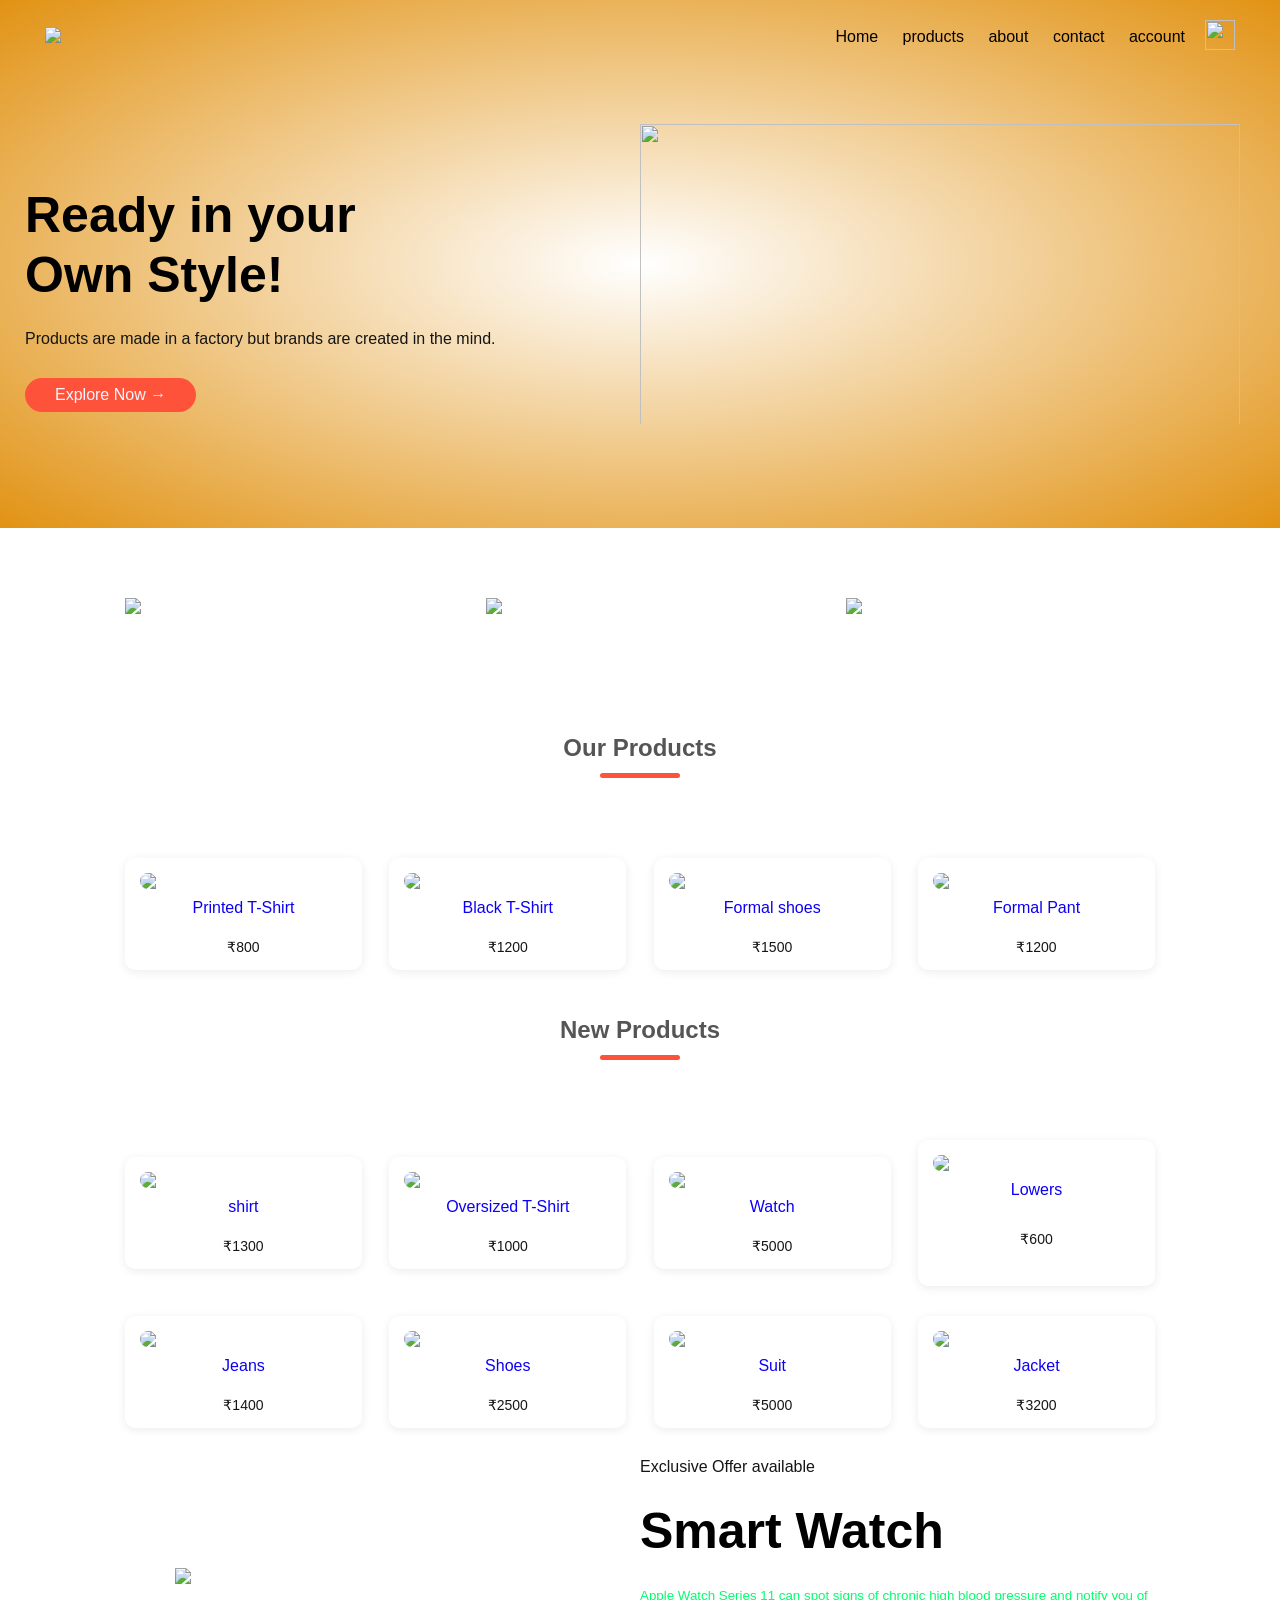
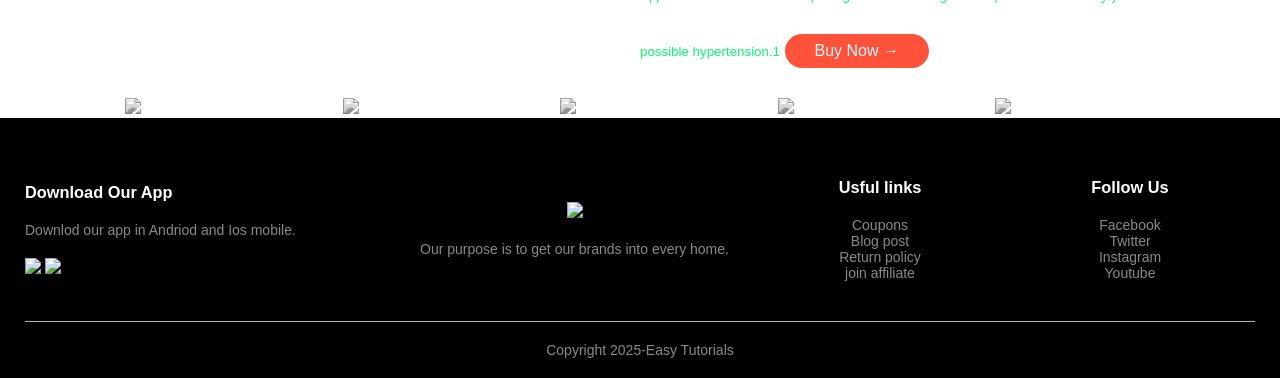
==== index.html @ 7c2fe04a "first" ====
<!DOCTYPE html>
<html lang="en">
<head>
    <meta charset="UTF-8">
    <meta name="viewport" content="width=device-width, initial-scale=1.0">
    <title>NaniWebsite</title>
    <link rel="stylesheet" href="style.css">
    <script src="script.js"></script>
    <link href="https://fonts.googleapis.com/css2?
    family=poppins:wght@300;400;500;600;700;&display=swap"
    rel="stylesheet">
    <link rel="stylesheet" href="https://stackpath.bootsrapcdn.com/font-
    awesome/4.7.0/css/font-awesome.min.css">
</head>
<body>

    <div class="header">
    <div class="container">
        <div class="navbar">
            <div class="logo">
                <a href="index.html"><img src="https://i.pinimg.com/736x/71/9d/b8/719db86afbb0f110f66fb917d7715d6d.jpg" width="125px"></a>
            </div>
            <nav>
                <ul id="MenuItems">
                    <li><a href="index.html">Home</a></li>
                    <li><a href="store.html">products</a></li>
                    <li><a href="">about</a></li>
                    <li><a href="">contact</a></li>
                    <li><a href="">account</a></li>
                </ul>
            </nav>
            <a href="cart.html"><img src="https://static.vecteezy.com/system/resources/previews/015/629/660/original/shopping-cart-icon-free-vector.jpg" width="30px" height="30px"></a>
            <img src="https://static.vecteezy.com/system/resources/previews/007/231/546/original/menu-bar-icon-which-is-suitable-for-commercial-work-and-easily-modify-or-edit-it-vector.jpg" class="menu-icon" 
            onclick="menutoggle()">
        </div>
    <div class="row">
        <div class="col-2">
            <h1>Ready in your<br>Own Style!</h1>
            <P>Products are made in a factory but brands are created in the mind. </P>
           <a href="" class="btn">Explore Now &#8594;</a>
         </div>
         <div class="col-2">
            <img src="https://pbs.twimg.com/media/Fk_CSWjaYAIA7u8.jpg:large" width="600" height="400">
         </div>
      </div>
      </div>
      </div>    

<!------featured categories ------->
    <div class="categories">
        <div class="small-container">
            <div class="row">
                <div class="col-3">
                    <img src="https://media.karousell.com/media/photos/products/2022/10/3/international_stussy_tribe_hod_1664796961_3d55e3a1.jpg">
                </div>
                <div class="col-3">
                    <img src="https://i.pinimg.com/originals/34/3d/a0/343da0f3e565dbf6b102ec867b4cc410.jpg">
                </div>
                <div class="col-3">
                    <img src="https://img.tatacliq.com/images/i16//450Wx545H/MP000000002232232_450Wx545H_202402142318271.jpeg">
                </div>
            </div>
        </div>
    </div>
    <!------Our products ------->
        <div class="small-container">
            <h2 class="title">Our Products</h2>
            <div class="row">
                <div class="col-4">
                    <img src="https://assets.myntassets.com/h_1440,q_75,w_1080/v1/assets/images/24915240/2023/9/12/c017023b-0e1b-4f55-956b-853f6558f7f31694516259051CrazymonkUnisexNavyBluePrintedAppliqueT-shirt1.jpg">
                    <h4>Printed T-Shirt</h4>
                    <p>₹800</p>
                </div>
                <div class="col-4">
                    <img src="https://m.media-amazon.com/images/I/71FBrS+nXrL._SL1500_.jpg">
                    <h4>Black T-Shirt</h4>
                    <p>₹1200</p>
                </div>
                <div class="col-4">
                    <img src="https://i.pinimg.com/736x/80/aa/80/80aa80f469d6f281211b585e44f36cba.jpg">
                    <h4>Formal shoes</h4>
                    <p>₹1500</p>
                </div>
                <div class="col-4">
                    <img src="https://4.imimg.com/data4/HA/DL/MY-2592295/mens-pant-1000x1000.jpg">
                    <h4>Formal Pant</h4>
                    <p>₹1200</p>
                </div>
            </div>
            <h2 class="title">New Products</h2> 
            <div class="row">
                <div class="col-4">
                    <img src="https://cdna.lystit.com/photos/2013/09/19/topman-red-buffalo-check-shirt-product-3-13449242-311207950.jpeg">
                    <h4>shirt</h4>
                    <p>₹1300</p>
                </div>
                <div class="col-4">
                    <img src="https://d29c1z66frfv6c.cloudfront.net/pub/media/catalog/product/large/989e2b9e1d11c87c385c9b71daa1d2c8065d24f0_xxl-1.jpg">
                    <h4>Oversized T-Shirt</h4>
                    <p>₹1000</p>
                </div>
                <div class="col-4">
                    <img src="https://img.tatacliq.com/images/i16//450Wx545H/MP000000002232232_450Wx545H_202402142318271.jpeg">
                    <h4>Watch</h4>
                    <p>₹5000</p>
                </div>
                <div class="col-4">
                    <img src="https://www.montecarlo.in/cdn/shop/files/524065220-1-30_1.jpg?v=1724748693">
                    <h4>Lowers<h4>
                    <p>₹600</p>
                </div>
            </div>
            <div class="row">
                <div class="col-4">
                    <img src="https://i.pinimg.com/originals/af/d0/41/afd041d86e5ddacdc6c20411ee2fb31d.jpg">
                    <h4>Jeans</h4>
                    <p>₹1400</p>
                </div>
                <div class="col-4">
                    <img src="https://d3nt9em9l1urz8.cloudfront.net/media/catalog/product/cache/3/image/1100x/040ec09b1e35df139433887a97daa66f/j/o/jo852542-102-2.jpg">
                    <h4>Shoes</h4>
                    <p>₹2500</p>
                </div>
                <div class="col-4">
                    <img src="http://www.fashionstylestrend.com/wp-content/uploads/2012/03/images_products_tiglio_novello_l.jpg">
                    <h4>Suit</h4>
                    <p>₹5000</p>
                </div>
                <div class="col-4">
                    <img src="https://cdna.lystit.com/photos/2012/12/19/burberry-brit-pale-military-khaki-heritage-cotton-field-jacket-product-1-5856105-824207390.jpeg">
                    <h4>Jacket</h4>
                    <p>₹3200</p>
                </div>
            </div>
        </div>
        <!-----offer---------->
        <div class="Offer">
            <div class="small-container">
                <div class="row">
                    <div class="col-2">
                        <img src="https://www.apple.com/v/apple-watch-series-11/c/images/overview/activity/workout_endframe__dxjp8ff0co8y_large.jpg" class="offer-img">
                    </div>
                    <div class="col-2">
                        <p>Exclusive Offer available</p>
                        <h1>Smart Watch</h1>
                        <small>Apple Watch Series 11 can spot signs of chronic high blood pressure and notify you of possible hypertension.1</small>
                        <a href="" class="btn">Buy Now &#8594;</a>
                    </div>
                </div>
            </div>
        </div>

<!------Brands----->
<div class="Brands">
    <div class="small-container">
        <div class="row">
            <div class="col-5">
                <img src="https://logolook.net/wp-content/uploads/2021/06/Samsung-Logo-1993.png" width="100">
            </div>
            <div class="col-5">
                <img src="https://purepng.com/public/uploads/large/purepng.com-nike-logologobrand-logoiconslogos-251519940082eoxxs.png" width="100">
            </div>
            <div class="col-5">
                <img src="https://freepnglogo.com/images/all_img/coca-cola-logo-3349.png" width="100">
            </div>
            <div class="col-5">
                <img src="https://logolook.net/wp-content/uploads/2023/03/HM-Logo-1536x864.png" width="100">
            </div>
            <div class="col-5">
                <img src="https://manuals.plus/wp-content/uploads/2022/08/Boult-Logo.jpg" width="300">
            </div>
        </div>
    </div>
</div>
<!--------footer----->
<div class="footer">
    <div class="container">
        <div class="row">
            <div class="footer-col-1">
                <h3>Download Our App</h3>
                <p>Downlod our app in Andriod and Ios mobile.</p>
                <div class="app-logo">
                    <img src="https://st5.depositphotos.com/38540216/64564/v/450/depositphotos_645643344-stock-illustration-google-play-software-mobile-phone.jpg">
                    <img src="https://www.bagel-labs.com/wp-content/uploads/2016/12/App-Store-Button_resize.png">
                </div>
            </div>
            <div class="footer-col-2">
               <img src="https://media.cargocollective.com/1/15/505704/headerimg/nani-logo.jpg" width="100">
                <p>Our purpose is to get our brands into every home.</p>
            </div>
            <div class="footer-col-3">
                <h3>Usful links</h3>
                <ul>
                    <li>Coupons</li>
                    <li>Blog post</li>
                    <li>Return policy</li>
                    <li>join affiliate</li>
                </ul>
            </div>
            <div class="footer-col-4">
                <h3>Follow Us</h3>
                <ul>
                    <li>Facebook</li>
                    <li>Twitter</li>
                    <li>Instagram</li>
                    <li>Youtube</li>
                </ul>
            </div>
        </div>
        <hr>
        <p class="copyright">Copyright 2025-Easy Tutorials</p>
    </div>
</div>
<!----js for toggle menu----->

</body>
</html>
---- style.css ----
*{
    margin: 0;
    padding: 0;
    box-sizing: border-box;
}
body{
    font-family: 'poppins', sans-serif;
}
.navbar{
    display: flex;
    align-items: center;
    padding: 20px;
}
nav{
    flex: 1;
    text-align: right;
}
nav ul{
    display: inline-block;
    list-style-type: none;
}
nav ul li{
    display: inline-block;
    margin-right: 20px;
}
a{
    text-decoration: none;
    color: rgb(0, 0, 0);
}
p{
    color: rgb(21, 21, 21);
}
.container{
    max-width: 1300px;
    margin: auto;
    padding-left: 25px;
    padding-right: 25px;
}
.row {
    display: flex;
    align-items: center;
    justify-content: space-between;
    flex-wrap: wrap;
}
.col-2 {
    flex: 1;
    min-width: 300px;
}
.col-2 img{
    max-width: 100%;
    padding: 50px 0;
}
.col-2 h1{
    font-size: 50px;
    line-height: 60px;
    margin: 25px 0;
}
.btn{
    display: inline-block;
    background: #ff523b;
    color: aliceblue;
    padding: 8px 30px;
    margin: 30px 0;
    border-radius: 30px;
    transition: background 0.5s;
}

.btn:hover{
    background: #1a88ef;
}
.header{
    background: radial-gradient(#fff,hsl(37, 84%, 48%));
}
header .row{
    margin-top: 70px;
}
.categories{
    margin: 70px 0;
}
.col-3{
    flex-basis: 30%;
    min-width: 250px;
    margin-bottom: 30px;
}
.col-3 img{
    width: 100%;
}
.small-container{
    max-width: 1080px;
    margin: auto;
    padding-left: 25px;
    padding-right: 25px;
}
.col-4{
    flex-basis: 23%;
    min-width: 220px;
    padding: 15px;
    margin-bottom: 30px;

    box-shadow: 0 2px 10px rgba(0,0,0,0.08);
    border-radius: 10px;
    background: #fff;

    display: flex;
    flex-direction: column;
    justify-content: space-between;

    transition: transform 0.5s;
    text-align: center;
}
.col-4 img{
    width: 100%;
    max-height: 200px;
    object-fit: contain;
    border-radius: 10px;
    background: #fff;
}
.title{
    text-align: center;
    margin: 0 auto 80px;
    position: relative;
    line-height: 60px;
    color: #555;
}
.title::after{
    content: '';
    background: #ff523b;
    width: 80px;
    height: 5px;
    border-radius: 5px;
    position: absolute;
    bottom: 0;
    left: 50%;
    transform: translateX(-50%);
}

h4{
    color: #0c00f7;
    font-weight: normal;
}
.col-4 p{
    font-size: 14px;
}
.col-4:hover{
    transform: translateY(-5px);
}
/*---------Offer---------*/

.offer{
    background: radial-gradient(#fff,#ffd6d6);
    margin-top: 80px;
    padding:30px 0;
}
.col-2 .offer-img{
    padding: 50px;
}
small{
    color:#06fc6d;
}
/*-------brands--------*/
.brands{
    margin: 100px auto;
}
.col-5{
    width: 160px;
}
.col-5 img{
    width: 100%;
    cursor: pointer;
    filter: grayscale(100%)
}
.col-5 img:hover{
    filter: grayscale(0);
}
.Offer .row {
    display: flex;
    align-items: center;
    justify-content: space-between;
    flex-wrap: wrap;
}
.Offer .col-2 {
    flex: 1;
    min-width: 300px;
}
.Offer img {
    width: 100%;
    max-width: 400px;
}
/*-----footer-------*/
.footer{
    background: #000;
    color: #8a8a8a;
    font-size: 14px;
    padding: 60px 0 20px;
}
.footer p{
    color: #8a8a8a;
}
.footer h3{
    color: #fff;
    margin-bottom: 20px;
}
.footer-col-1, .footer-col-2, .footer-col-3, .footer-col-4{
    min-width: 250px;
    margin-bottom: 20px;
}
.footer-col-1{
    flex-basis: 30%;
}
.footer-col-2{
    flex: 1;
    text-align: center;
}   
.footer-col-2 img{
    width: 180px;
    margin-bottom: 20px;
}
.footer-col-3,  .footer-col-4{
    flex-basis: 12%;
    text-align: center;
}
ul{
    list-style-type: none;
}
.app-logo{
    margin-top: 20px;
}
.app-logo img{
    width: 140px;
}
.footer hr{
    border: none;
    background: #b5b5b5;
    height: 1px;
    margin: 20px 0;
}
.copyright{
    text-align: center;
}

.menu-icon{
    width: 28px;
    margin-left: 20px;
    display: none;
}
/*-------------media query for menu--------*/
@media only screen and (max-width: 800px){

    nav ul{
        position: absolute;
        top: 70px;
        left: 0;
        background: #333;
        width: 100%;
        overflow: hidden;
        transition: max-height 0.5s;

    }
    nav ul li{
        display: block;
        margin-right: 50px;
        margin-top: 10px;
        margin-bottom: 10px;
    }
    nav ul li a{
        color: #fff;
    }
    .menu-icon{
        display: block;
        cursor: pointer;
    }
}
/*-------All Products-------*/

.row-2{
    justify-content: space-between;
    margin: 100px auto 50px;
}
select{
    border: 1px solid #ff523b;
    padding: 5px;
}
select:focus{
    outline: none;
}
.page-btn{
    margin: 0 auto 80px;
}
.page-btn span{
    display: inline-block;
    border: 1px solid #ff523b;
    margin-left: 10px;
    width: 40px;
    height: 40px;
    text-align: center;
    line-height: 40px;
    cursor: pointer;
}
.page-btn span:hover{
    background: #ff523b;
    color: #fff;
}




/*---media query for 600 screen size---*/
@media only screen and (max-width: 600px){
    .row{
        text-align: center;
    }
    .col-2,
    .col-3,
    .col-4{
    flex-basis: 100%;
    max-width: 100%;
    }
    }
    .col-4 button{
    margin-top: 10px;
    padding: 8px 15px;
    border: none;
    background: #ff523b;
    color: white;
    border-radius: 5px;
    cursor: pointer;
    font-size: 15px;

    width: fit-content;
    align-self: center;
}

.col-4 button:hover{
    background: #563434;
}

.cart-section{
    width: 100%;
    margin-top: 40px;
    padding: 20px;
    background: #f9f9f9;
    border-radius: 10px;
}

h4{
    margin-top: 10px;
    min-height: 40px;
}
.col-4 button{
    background: #ff523b;
    color: white;
    border: none;
    padding: 8px 15px;
    margin-top: 10px;
    cursor: pointer;
    border-radius: 5px;
}

.col-4 button:hover{
    background: #563434;
}

.cart-section{
    margin: 50px;
    padding: 20px;
    border: 2px solid #ddd;
    background: #f9f9f9;
}

.cart-item{
    display: flex;
    justify-content: space-between;
    margin-bottom: 10px;
}
.pay-btn {
    background-color: green;
    color: white;
    padding: 10px 20px;
    border: none;
    margin-top: 15px;
    cursor: pointer;
    font-size: 16px;
    border-radius: 5px;
}

.pay-btn:hover {
    background-color: darkgreen;
}
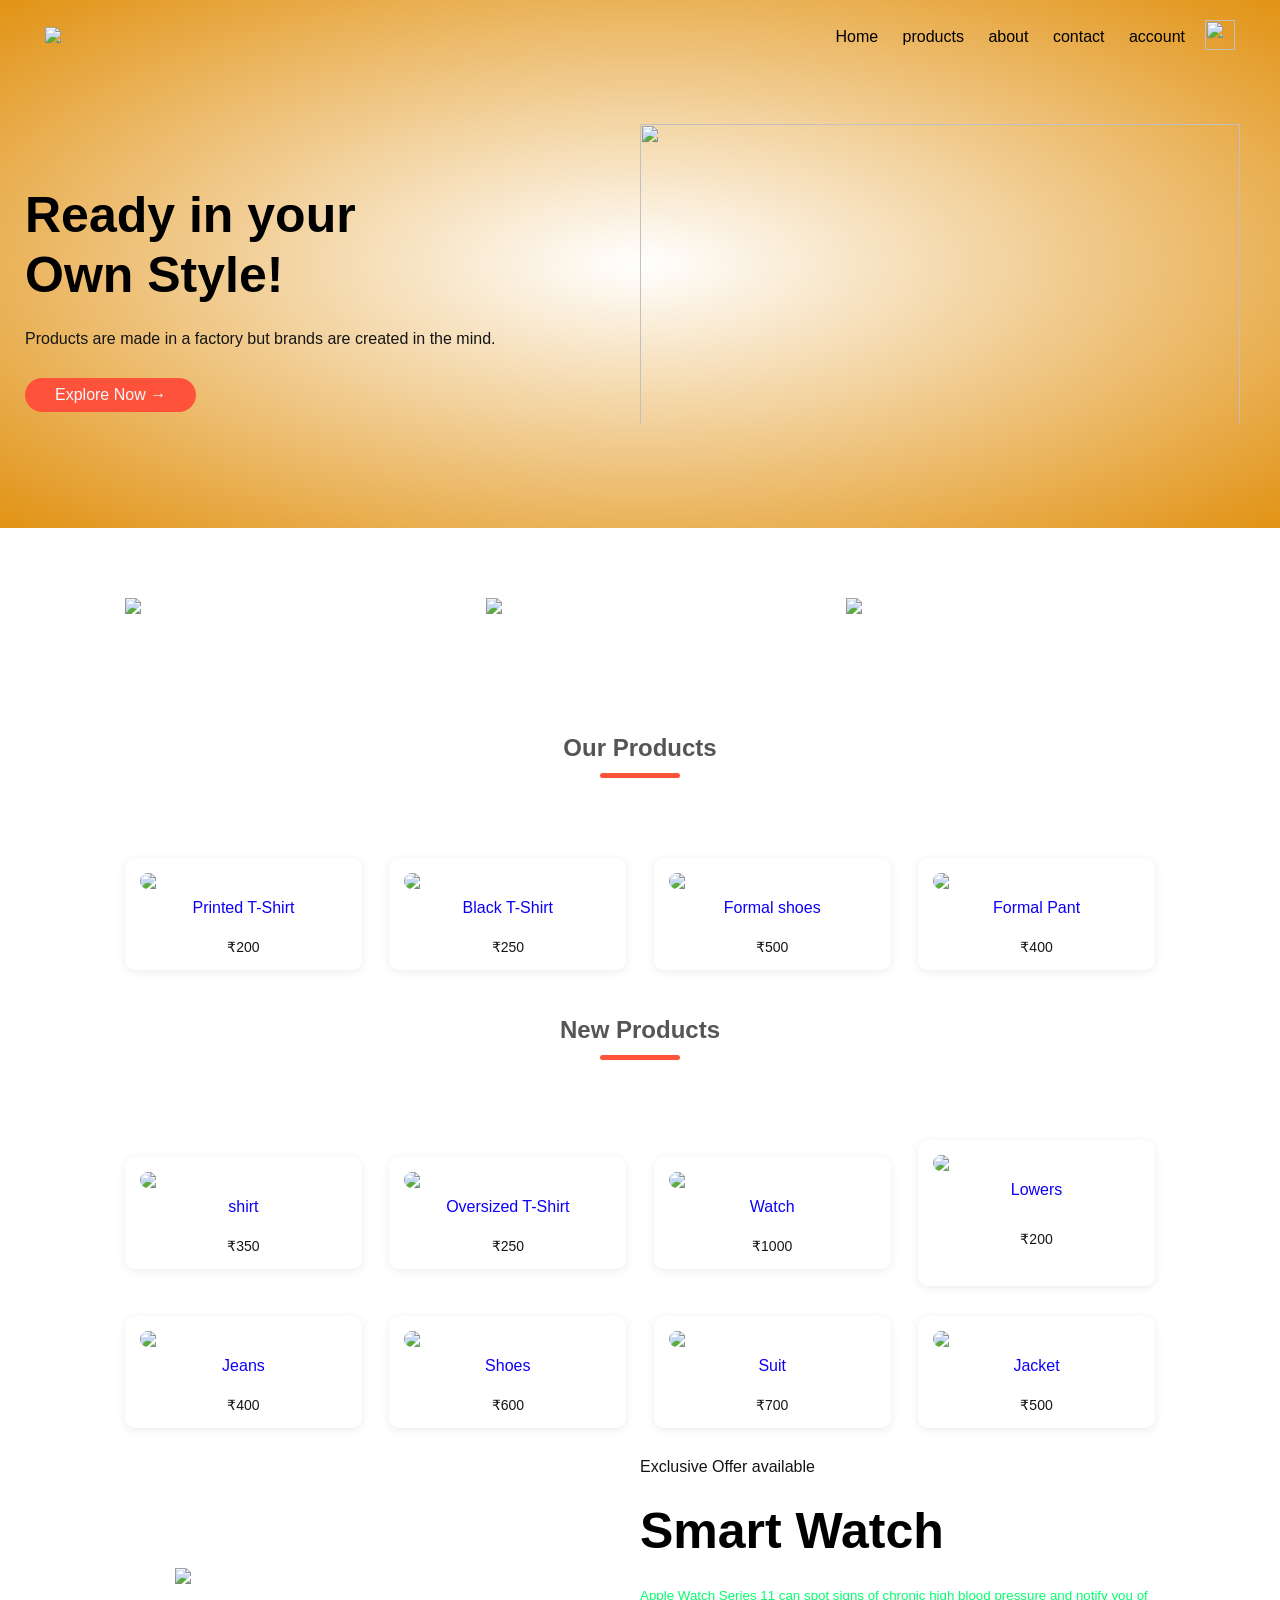
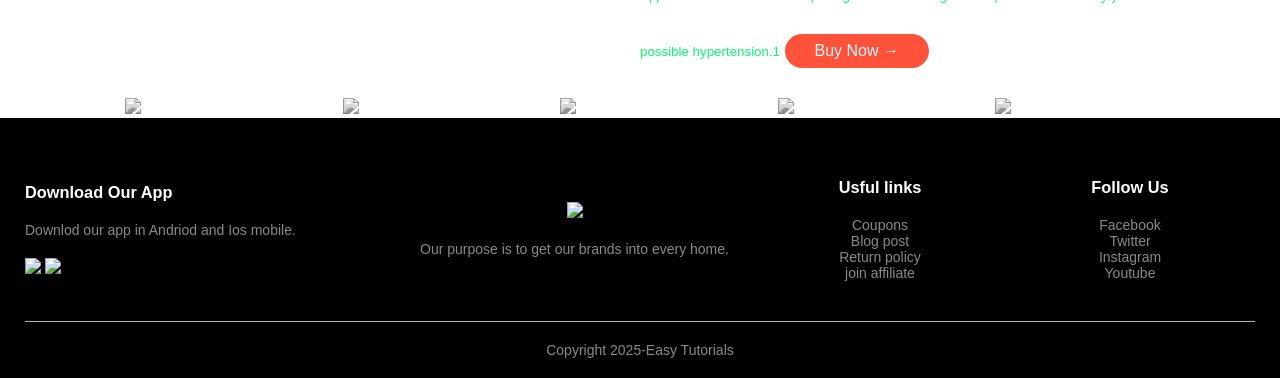
==== commit a037cfc2: "Updated code" ====
--- a/index.html
+++ b/index.html
@@ -5,7 +5,6 @@
     <meta name="viewport" content="width=device-width, initial-scale=1.0">
     <title>NaniWebsite</title>
     <link rel="stylesheet" href="style.css">
-    <script src="script.js"></script>
     <link href="https://fonts.googleapis.com/css2?
     family=poppins:wght@300;400;500;600;700;&display=swap"
     rel="stylesheet">
@@ -69,22 +68,22 @@
                 <div class="col-4">
                     <img src="https://assets.myntassets.com/h_1440,q_75,w_1080/v1/assets/images/24915240/2023/9/12/c017023b-0e1b-4f55-956b-853f6558f7f31694516259051CrazymonkUnisexNavyBluePrintedAppliqueT-shirt1.jpg">
                     <h4>Printed T-Shirt</h4>
-                    <p>₹800</p>
+                    <p>₹200</p>
                 </div>
                 <div class="col-4">
                     <img src="https://m.media-amazon.com/images/I/71FBrS+nXrL._SL1500_.jpg">
                     <h4>Black T-Shirt</h4>
-                    <p>₹1200</p>
+                    <p>₹250</p>
                 </div>
                 <div class="col-4">
                     <img src="https://i.pinimg.com/736x/80/aa/80/80aa80f469d6f281211b585e44f36cba.jpg">
                     <h4>Formal shoes</h4>
-                    <p>₹1500</p>
+                    <p>₹500</p>
                 </div>
                 <div class="col-4">
                     <img src="https://4.imimg.com/data4/HA/DL/MY-2592295/mens-pant-1000x1000.jpg">
                     <h4>Formal Pant</h4>
-                    <p>₹1200</p>
+                    <p>₹400</p>
                 </div>
             </div>
             <h2 class="title">New Products</h2> 
@@ -92,44 +91,44 @@
                 <div class="col-4">
                     <img src="https://cdna.lystit.com/photos/2013/09/19/topman-red-buffalo-check-shirt-product-3-13449242-311207950.jpeg">
                     <h4>shirt</h4>
-                    <p>₹1300</p>
-                </div>
-                <div class="col-4">
-                    <img src="https://d29c1z66frfv6c.cloudfront.net/pub/media/catalog/product/large/989e2b9e1d11c87c385c9b71daa1d2c8065d24f0_xxl-1.jpg">
+                    <p>₹350</p>
+                </div>
+                <div class="col-4">
+                    <img src="https://media.karousell.com/media/photos/products/2022/10/3/international_stussy_tribe_hod_1664796961_3d55e3a1.jpg">
                     <h4>Oversized T-Shirt</h4>
-                    <p>₹1000</p>
+                    <p>₹250</p>
                 </div>
                 <div class="col-4">
                     <img src="https://img.tatacliq.com/images/i16//450Wx545H/MP000000002232232_450Wx545H_202402142318271.jpeg">
                     <h4>Watch</h4>
-                    <p>₹5000</p>
+                    <p>₹1000</p>
                 </div>
                 <div class="col-4">
                     <img src="https://www.montecarlo.in/cdn/shop/files/524065220-1-30_1.jpg?v=1724748693">
                     <h4>Lowers<h4>
-                    <p>₹600</p>
+                    <p>₹200</p>
                 </div>
             </div>
             <div class="row">
                 <div class="col-4">
                     <img src="https://i.pinimg.com/originals/af/d0/41/afd041d86e5ddacdc6c20411ee2fb31d.jpg">
                     <h4>Jeans</h4>
-                    <p>₹1400</p>
+                    <p>₹400</p>
                 </div>
                 <div class="col-4">
                     <img src="https://d3nt9em9l1urz8.cloudfront.net/media/catalog/product/cache/3/image/1100x/040ec09b1e35df139433887a97daa66f/j/o/jo852542-102-2.jpg">
                     <h4>Shoes</h4>
-                    <p>₹2500</p>
-                </div>
-                <div class="col-4">
-                    <img src="http://www.fashionstylestrend.com/wp-content/uploads/2012/03/images_products_tiglio_novello_l.jpg">
+                    <p>₹600</p>
+                </div>
+                <div class="col-4">
+                    <img src="https://png.pngtree.com/png-vector/20250609/ourmid/pngtree-black-men-suit-png-image_16505427.png">
                     <h4>Suit</h4>
-                    <p>₹5000</p>
+                    <p>₹700</p>
                 </div>
                 <div class="col-4">
                     <img src="https://cdna.lystit.com/photos/2012/12/19/burberry-brit-pale-military-khaki-heritage-cotton-field-jacket-product-1-5856105-824207390.jpeg">
                     <h4>Jacket</h4>
-                    <p>₹3200</p>
+                    <p>₹500</p>
                 </div>
             </div>
         </div>
@@ -212,6 +211,6 @@
     </div>
 </div>
 <!----js for toggle menu----->
-
+<script src="script.js" defer></script>
 </body>
 </html>
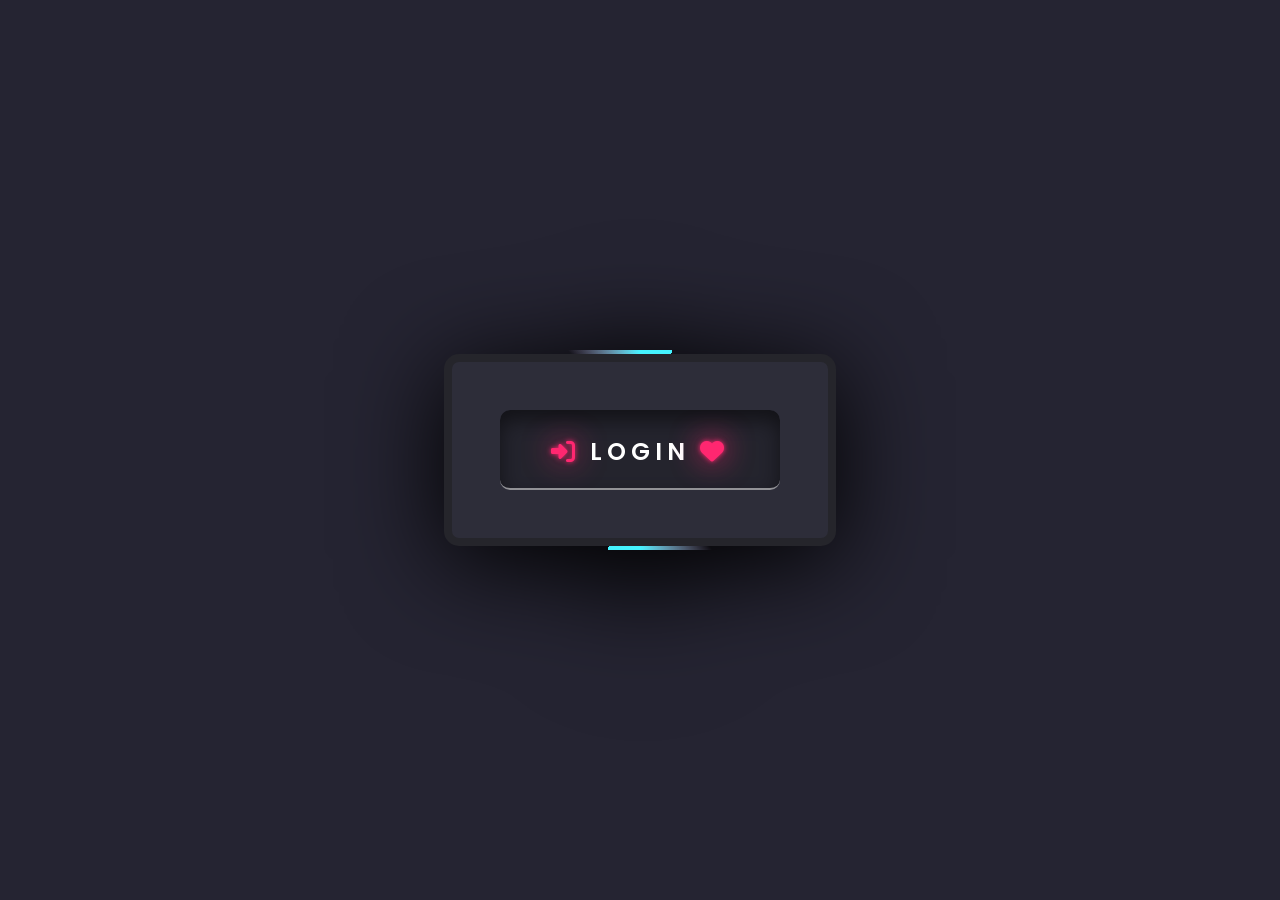
==== commit a867d117: "Updated project code" ====
--- a/index.html
+++ b/index.html
@@ -1,216 +1,33 @@
 <!DOCTYPE html>
-<html lang="en">
+<html lang="en" >
 <head>
-    <meta charset="UTF-8">
-    <meta name="viewport" content="width=device-width, initial-scale=1.0">
-    <title>NaniWebsite</title>
-    <link rel="stylesheet" href="style.css">
-    <link href="https://fonts.googleapis.com/css2?
-    family=poppins:wght@300;400;500;600;700;&display=swap"
-    rel="stylesheet">
-    <link rel="stylesheet" href="https://stackpath.bootsrapcdn.com/font-
-    awesome/4.7.0/css/font-awesome.min.css">
+  <meta charset="UTF-8">
+  <title>Glowing Animated Login Form</title>
+  <link rel="stylesheet" href="./login.css">
+  <link rel="stylesheet" href="https://cdnjs.cloudflare.com/ajax/libs/font-awesome/6.5.2/css/all.min.css">
 </head>
 <body>
 
-    <div class="header">
-    <div class="container">
-        <div class="navbar">
-            <div class="logo">
-                <a href="index.html"><img src="https://i.pinimg.com/736x/71/9d/b8/719db86afbb0f110f66fb917d7715d6d.jpg" width="125px"></a>
-            </div>
-            <nav>
-                <ul id="MenuItems">
-                    <li><a href="index.html">Home</a></li>
-                    <li><a href="store.html">products</a></li>
-                    <li><a href="">about</a></li>
-                    <li><a href="">contact</a></li>
-                    <li><a href="">account</a></li>
-                </ul>
-            </nav>
-            <a href="cart.html"><img src="https://static.vecteezy.com/system/resources/previews/015/629/660/original/shopping-cart-icon-free-vector.jpg" width="30px" height="30px"></a>
-            <img src="https://static.vecteezy.com/system/resources/previews/007/231/546/original/menu-bar-icon-which-is-suitable-for-commercial-work-and-easily-modify-or-edit-it-vector.jpg" class="menu-icon" 
-            onclick="menutoggle()">
-        </div>
-    <div class="row">
-        <div class="col-2">
-            <h1>Ready in your<br>Own Style!</h1>
-            <P>Products are made in a factory but brands are created in the mind. </P>
-           <a href="" class="btn">Explore Now &#8594;</a>
-         </div>
-         <div class="col-2">
-            <img src="https://pbs.twimg.com/media/Fk_CSWjaYAIA7u8.jpg:large" width="600" height="400">
-         </div>
+<div class="box">
+  <div class="login">
+    <div class="loginBx">
+      <h2>
+        <i class="fa-solid fa-right-to-bracket"></i>
+          Login
+        <i class="fa-solid fa-heart"></i>
+      </h2>
+      <input type="text" placeholder="Username">
+      <input type="password" placeholder="Password">
+      <form action="home.html">
+      <input type="submit" value="Sign in" />
+      </form>
+      <div class="group">
+        <a href="#">Forgot Password</a>
+        <a href="home.html">Sign up</a>
       </div>
-      </div>
-      </div>    
-
-<!------featured categories ------->
-    <div class="categories">
-        <div class="small-container">
-            <div class="row">
-                <div class="col-3">
-                    <img src="https://media.karousell.com/media/photos/products/2022/10/3/international_stussy_tribe_hod_1664796961_3d55e3a1.jpg">
-                </div>
-                <div class="col-3">
-                    <img src="https://i.pinimg.com/originals/34/3d/a0/343da0f3e565dbf6b102ec867b4cc410.jpg">
-                </div>
-                <div class="col-3">
-                    <img src="https://img.tatacliq.com/images/i16//450Wx545H/MP000000002232232_450Wx545H_202402142318271.jpeg">
-                </div>
-            </div>
-        </div>
     </div>
-    <!------Our products ------->
-        <div class="small-container">
-            <h2 class="title">Our Products</h2>
-            <div class="row">
-                <div class="col-4">
-                    <img src="https://assets.myntassets.com/h_1440,q_75,w_1080/v1/assets/images/24915240/2023/9/12/c017023b-0e1b-4f55-956b-853f6558f7f31694516259051CrazymonkUnisexNavyBluePrintedAppliqueT-shirt1.jpg">
-                    <h4>Printed T-Shirt</h4>
-                    <p>₹200</p>
-                </div>
-                <div class="col-4">
-                    <img src="https://m.media-amazon.com/images/I/71FBrS+nXrL._SL1500_.jpg">
-                    <h4>Black T-Shirt</h4>
-                    <p>₹250</p>
-                </div>
-                <div class="col-4">
-                    <img src="https://i.pinimg.com/736x/80/aa/80/80aa80f469d6f281211b585e44f36cba.jpg">
-                    <h4>Formal shoes</h4>
-                    <p>₹500</p>
-                </div>
-                <div class="col-4">
-                    <img src="https://4.imimg.com/data4/HA/DL/MY-2592295/mens-pant-1000x1000.jpg">
-                    <h4>Formal Pant</h4>
-                    <p>₹400</p>
-                </div>
-            </div>
-            <h2 class="title">New Products</h2> 
-            <div class="row">
-                <div class="col-4">
-                    <img src="https://cdna.lystit.com/photos/2013/09/19/topman-red-buffalo-check-shirt-product-3-13449242-311207950.jpeg">
-                    <h4>shirt</h4>
-                    <p>₹350</p>
-                </div>
-                <div class="col-4">
-                    <img src="https://media.karousell.com/media/photos/products/2022/10/3/international_stussy_tribe_hod_1664796961_3d55e3a1.jpg">
-                    <h4>Oversized T-Shirt</h4>
-                    <p>₹250</p>
-                </div>
-                <div class="col-4">
-                    <img src="https://img.tatacliq.com/images/i16//450Wx545H/MP000000002232232_450Wx545H_202402142318271.jpeg">
-                    <h4>Watch</h4>
-                    <p>₹1000</p>
-                </div>
-                <div class="col-4">
-                    <img src="https://www.montecarlo.in/cdn/shop/files/524065220-1-30_1.jpg?v=1724748693">
-                    <h4>Lowers<h4>
-                    <p>₹200</p>
-                </div>
-            </div>
-            <div class="row">
-                <div class="col-4">
-                    <img src="https://i.pinimg.com/originals/af/d0/41/afd041d86e5ddacdc6c20411ee2fb31d.jpg">
-                    <h4>Jeans</h4>
-                    <p>₹400</p>
-                </div>
-                <div class="col-4">
-                    <img src="https://d3nt9em9l1urz8.cloudfront.net/media/catalog/product/cache/3/image/1100x/040ec09b1e35df139433887a97daa66f/j/o/jo852542-102-2.jpg">
-                    <h4>Shoes</h4>
-                    <p>₹600</p>
-                </div>
-                <div class="col-4">
-                    <img src="https://png.pngtree.com/png-vector/20250609/ourmid/pngtree-black-men-suit-png-image_16505427.png">
-                    <h4>Suit</h4>
-                    <p>₹700</p>
-                </div>
-                <div class="col-4">
-                    <img src="https://cdna.lystit.com/photos/2012/12/19/burberry-brit-pale-military-khaki-heritage-cotton-field-jacket-product-1-5856105-824207390.jpeg">
-                    <h4>Jacket</h4>
-                    <p>₹500</p>
-                </div>
-            </div>
-        </div>
-        <!-----offer---------->
-        <div class="Offer">
-            <div class="small-container">
-                <div class="row">
-                    <div class="col-2">
-                        <img src="https://www.apple.com/v/apple-watch-series-11/c/images/overview/activity/workout_endframe__dxjp8ff0co8y_large.jpg" class="offer-img">
-                    </div>
-                    <div class="col-2">
-                        <p>Exclusive Offer available</p>
-                        <h1>Smart Watch</h1>
-                        <small>Apple Watch Series 11 can spot signs of chronic high blood pressure and notify you of possible hypertension.1</small>
-                        <a href="" class="btn">Buy Now &#8594;</a>
-                    </div>
-                </div>
-            </div>
-        </div>
-
-<!------Brands----->
-<div class="Brands">
-    <div class="small-container">
-        <div class="row">
-            <div class="col-5">
-                <img src="https://logolook.net/wp-content/uploads/2021/06/Samsung-Logo-1993.png" width="100">
-            </div>
-            <div class="col-5">
-                <img src="https://purepng.com/public/uploads/large/purepng.com-nike-logologobrand-logoiconslogos-251519940082eoxxs.png" width="100">
-            </div>
-            <div class="col-5">
-                <img src="https://freepnglogo.com/images/all_img/coca-cola-logo-3349.png" width="100">
-            </div>
-            <div class="col-5">
-                <img src="https://logolook.net/wp-content/uploads/2023/03/HM-Logo-1536x864.png" width="100">
-            </div>
-            <div class="col-5">
-                <img src="https://manuals.plus/wp-content/uploads/2022/08/Boult-Logo.jpg" width="300">
-            </div>
-        </div>
-    </div>
+  </div>
 </div>
-<!--------footer----->
-<div class="footer">
-    <div class="container">
-        <div class="row">
-            <div class="footer-col-1">
-                <h3>Download Our App</h3>
-                <p>Downlod our app in Andriod and Ios mobile.</p>
-                <div class="app-logo">
-                    <img src="https://st5.depositphotos.com/38540216/64564/v/450/depositphotos_645643344-stock-illustration-google-play-software-mobile-phone.jpg">
-                    <img src="https://www.bagel-labs.com/wp-content/uploads/2016/12/App-Store-Button_resize.png">
-                </div>
-            </div>
-            <div class="footer-col-2">
-               <img src="https://media.cargocollective.com/1/15/505704/headerimg/nani-logo.jpg" width="100">
-                <p>Our purpose is to get our brands into every home.</p>
-            </div>
-            <div class="footer-col-3">
-                <h3>Usful links</h3>
-                <ul>
-                    <li>Coupons</li>
-                    <li>Blog post</li>
-                    <li>Return policy</li>
-                    <li>join affiliate</li>
-                </ul>
-            </div>
-            <div class="footer-col-4">
-                <h3>Follow Us</h3>
-                <ul>
-                    <li>Facebook</li>
-                    <li>Twitter</li>
-                    <li>Instagram</li>
-                    <li>Youtube</li>
-                </ul>
-            </div>
-        </div>
-        <hr>
-        <p class="copyright">Copyright 2025-Easy Tutorials</p>
-    </div>
-</div>
-<!----js for toggle menu----->
-<script src="script.js" defer></script>
+  
 </body>
 </html>
--- a/login.css
+++ b/login.css
@@ -0,0 +1,177 @@
+@import url("https://fonts.googleapis.com/css2?family=Poppins:ital,wght@0,100;0,200;0,300;0,400;0,500;0,600;0,700;0,800;0,900;1,100;1,200;1,300;1,400;1,500;1,600;1,700;1,800;1,900&display=swap");
+
+* {
+  margin: 0;
+  padding: 0;
+  box-sizing: border-box;
+  font-family: "Poppins", sans-serif;
+}
+
+body {
+  display: flex;
+  justify-content: center;
+  align-items: center;
+  min-height: 100vh;
+  background: #252432;
+}
+
+@property --a {
+  syntax: "<angle>";
+  inherits: false;
+  initial-value: 0deg;
+}
+
+.box {
+  position: relative;
+  width: 400px;
+  height: 200px;
+  background: repeating-conic-gradient(
+    from var(--a),
+    #ff2770 0%,
+    #ff2770 5%,
+    transparent 5%,
+    transparent 40%,
+    #ff2770 50%
+  );
+  filter: drop-shadow(0 15px 50px #000);
+  animation: rotating 4s linear infinite;
+  border-radius: 20px;
+  display: flex;
+  justify-content: center;
+  align-items: center;
+  transition: 0.5s;
+}
+
+.box:hover {
+  width: 450px;
+  height: 500px;
+}
+
+@keyframes rotating {
+  0% {
+    --a: 0deg;
+  }
+  100% {
+    --a: 360deg;
+  }
+}
+
+.box::before {
+  content: "";
+  position: absolute;
+  width: 100%;
+  height: 100%;
+  background: repeating-conic-gradient(
+    from var(--a),
+    #45f3ff 0%,
+    #45f3ff 5%,
+    transparent 5%,
+    transparent 40%,
+    #45f3ff 50%
+  );
+  filter: drop-shadow(0 15px 50px #000);
+  border-radius: 20px;
+  animation: rotating 4s linear infinite;
+  animation-delay: -1s;
+}
+
+.box::after {
+  content: "";
+  position: absolute;
+  inset: 4px;
+  background: #2d2d39;
+  border-radius: 15px;
+  border: 8px solid #25252b;
+}
+
+.login {
+  position: absolute;
+  inset: 60px;
+  display: flex;
+  justify-content: center;
+  align-items: center;
+  border-radius: 10px;
+  flex-direction: column;
+  background: rgba(0, 0, 0, 0.2);
+  z-index: 1000;
+  box-shadow: inset 0 10px 20px rgba(0, 0, 0, 0.5);
+  border-bottom: 2px solid rgba(255, 255, 255, 0.5);
+  transition: 0.5s;
+  color: #fff;
+  overflow: hidden;
+}
+
+.box:hover .login {
+  inset: 40px;
+}
+
+.loginBx {
+  position: relative;
+  display: flex;
+  justify-content: center;
+  align-items: center;
+  flex-direction: column;
+  transform: translateY(126px);
+  gap: 20px;
+  width: 70%;
+  transition: 0.5s;
+}
+
+.box:hover .loginBx {
+  transform: translateY(0px);
+}
+
+.loginBx h2 {
+  text-transform: uppercase;
+  letter-spacing: 0.2em;
+  font-weight: 600;
+}
+
+.loginBx h2 i {
+  color: #ff2770;
+  text-shadow: 0 0 5px #ff2770, 0 0 30px #ff2770;
+}
+
+.loginBx input {
+  width: 100%;
+  padding: 10px 20px;
+  outline: none;
+  font-size: 1em;
+  color: #fff;
+  background: rgba(0, 0, 0, 0.1);
+  border: 2px solid #fff;
+  border-radius: 30px;
+}
+
+.loginBx input::placeholder {
+  color: #999;
+}
+
+.loginBx input[type="submit"] {
+  background: #45f3ff;
+  border: none;
+  font-weight: 500;
+  color: #111;
+  cursor: pointer;
+  transition: 0.5s;
+}
+
+.loginBx input[type="submit"]:hover {
+  box-shadow: 0 0 10px #45f3ff, 0 0 60px #45f3ff;
+}
+
+.group {
+  display: flex;
+  width: 100%;
+  justify-content: space-between;
+}
+
+.group a {
+  color: #fff;
+  text-decoration: none;
+}
+
+.group a:nth-child(2) {
+  color: #ff2770;
+  font-weight: 600;
+}
